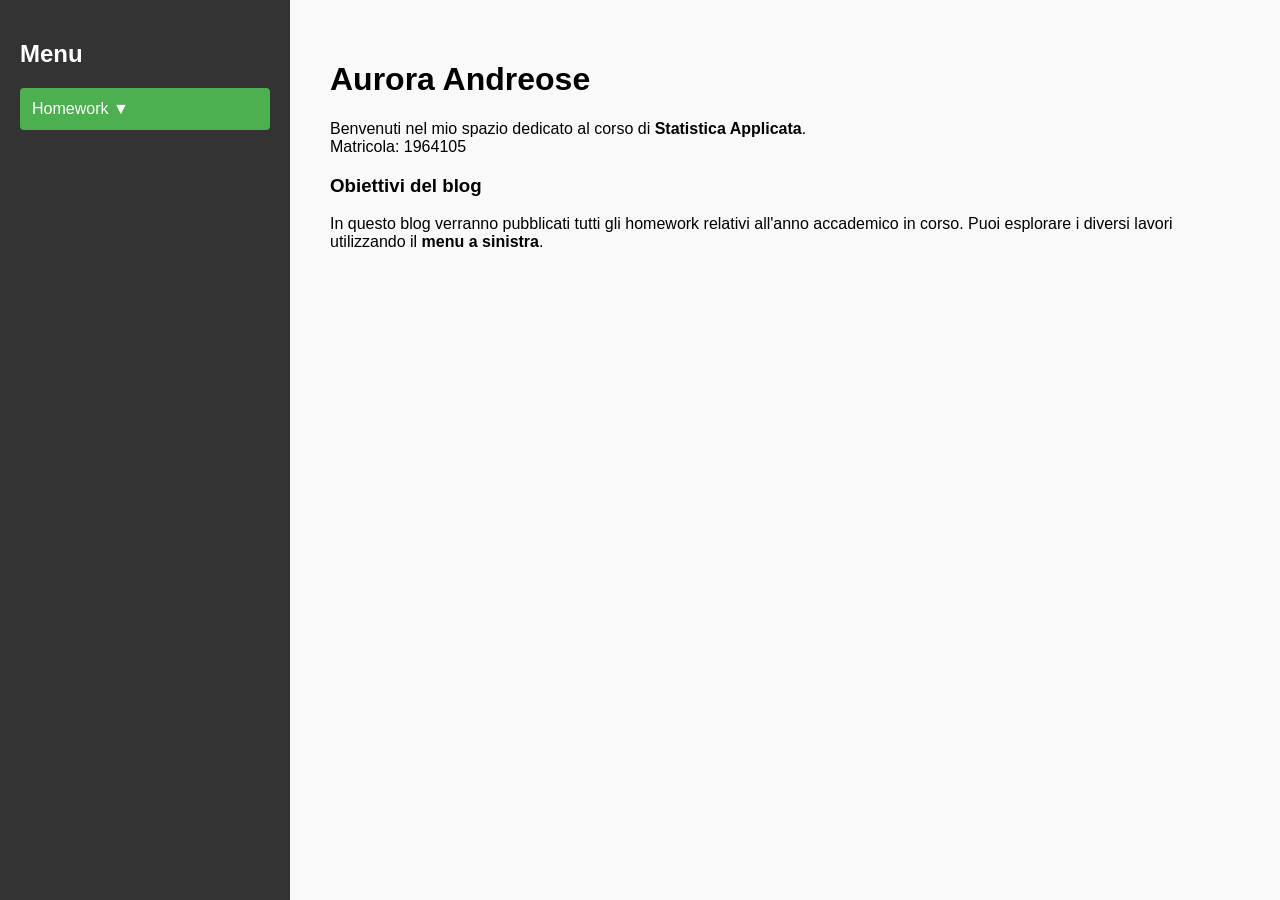
==== index.html @ 8add4fd5 "Update index.html" ====
<!DOCTYPE html>
<html lang="it">
<head>
    <meta charset="UTF-8">
    <title>Blog Aurora Andreose</title>
    <link rel="stylesheet" href="style.css">
</head>
<body>

    <div class="sidebar">
        <h2>Menu</h2>
        <div class="dropdown">
            <button class="dropbtn">Homework ▼</button>
            <div class="dropdown-content">
                <a href="index.html">Home</a>
                <a href="hw1.html">Homework 1</a>
                </div>
        </div>
    </div>

    <div class="main-content">
        <div class="container-centrato">
            <h1>Aurora Andreose</h1>
            
            <p class="intro-text">
                Benvenuti nel mio spazio dedicato al corso di <strong>Statistica Applicata</strong>.
                <br>
                <span class="matricola">Matricola: 1964105</span>
            </p>

            <section class="description">
                <h3>Obiettivi del blog</h3>
                <p>
                    In questo blog verranno pubblicati tutti gli homework relativi all'anno accademico in corso. 
                    Puoi esplorare i diversi lavori utilizzando il <strong>menu a sinistra</strong>.
                </p>
            </section>
        </div>
    </div>

</body>
</html>
---- style.css ----
/* Layout Generale */
body {
    display: flex;
    margin: 0;
    font-family: 'Segoe UI', Arial, sans-serif;
    background-color: #f9f9f9;
}

/* Sidebar a sinistra */
.sidebar {
    width: 250px;
    height: 100vh;
    background-color: #333;
    color: white;
    padding: 20px;
    position: fixed;
}

/* Spostiamo il contenuto principale per non sovrapporlo alla sidebar */
.main-content {
    margin-left: 290px;
    padding: 40px;
    width: 100%;
}

/* Card per i tuoi dati personali */
.info-card {
    background: white;
    padding: 20px;
    border-radius: 8px;
    box-shadow: 0 4px 6px rgba(0,0,0,0.1);
    margin-bottom: 20px;
}

/* Stile del Menu a Tendina */
.dropbtn {
    background-color: #4CAF50;
    color: white;
    padding: 12px;
    font-size: 16px;
    border: none;
    cursor: pointer;
    width: 100%;
    text-align: left;
    border-radius: 4px;
}

.dropdown {
    position: relative;
    display: inline-block;
    width: 100%;
}

.dropdown-content {
    display: none; /* Nascosto di default */
    background-color: #444;
    min-width: 100%;
    z-index: 1;
}

.dropdown-content a {
    color: white;
    padding: 12px 16px;
    text-decoration: none;
    display: block;
}

.dropdown-content a:hover { background-color: #555; }

/* Mostra il menu quando passi sopra con il mouse */
.dropdown:hover .dropdown-content {
    display: block;
}
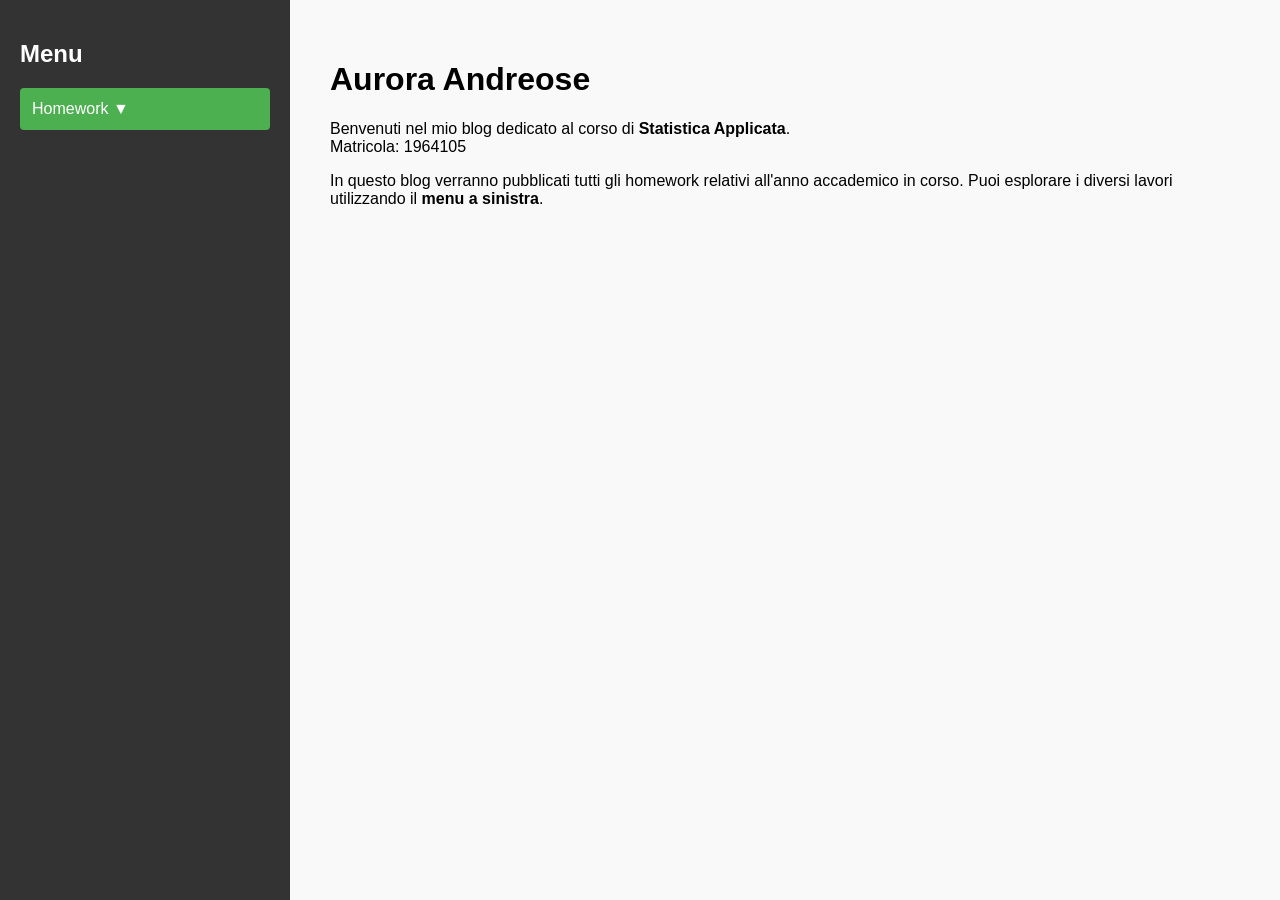
==== commit ac9db7cd: "Update index.html" ====
--- a/index.html
+++ b/index.html
@@ -23,13 +23,11 @@
             <h1>Aurora Andreose</h1>
             
             <p class="intro-text">
-                Benvenuti nel mio spazio dedicato al corso di <strong>Statistica Applicata</strong>.
+                Benvenuti nel mio blog dedicato al corso di <strong>Statistica Applicata</strong>.
                 <br>
                 <span class="matricola">Matricola: 1964105</span>
             </p>
 
-            <section class="description">
-                <h3>Obiettivi del blog</h3>
                 <p>
                     In questo blog verranno pubblicati tutti gli homework relativi all'anno accademico in corso. 
                     Puoi esplorare i diversi lavori utilizzando il <strong>menu a sinistra</strong>.
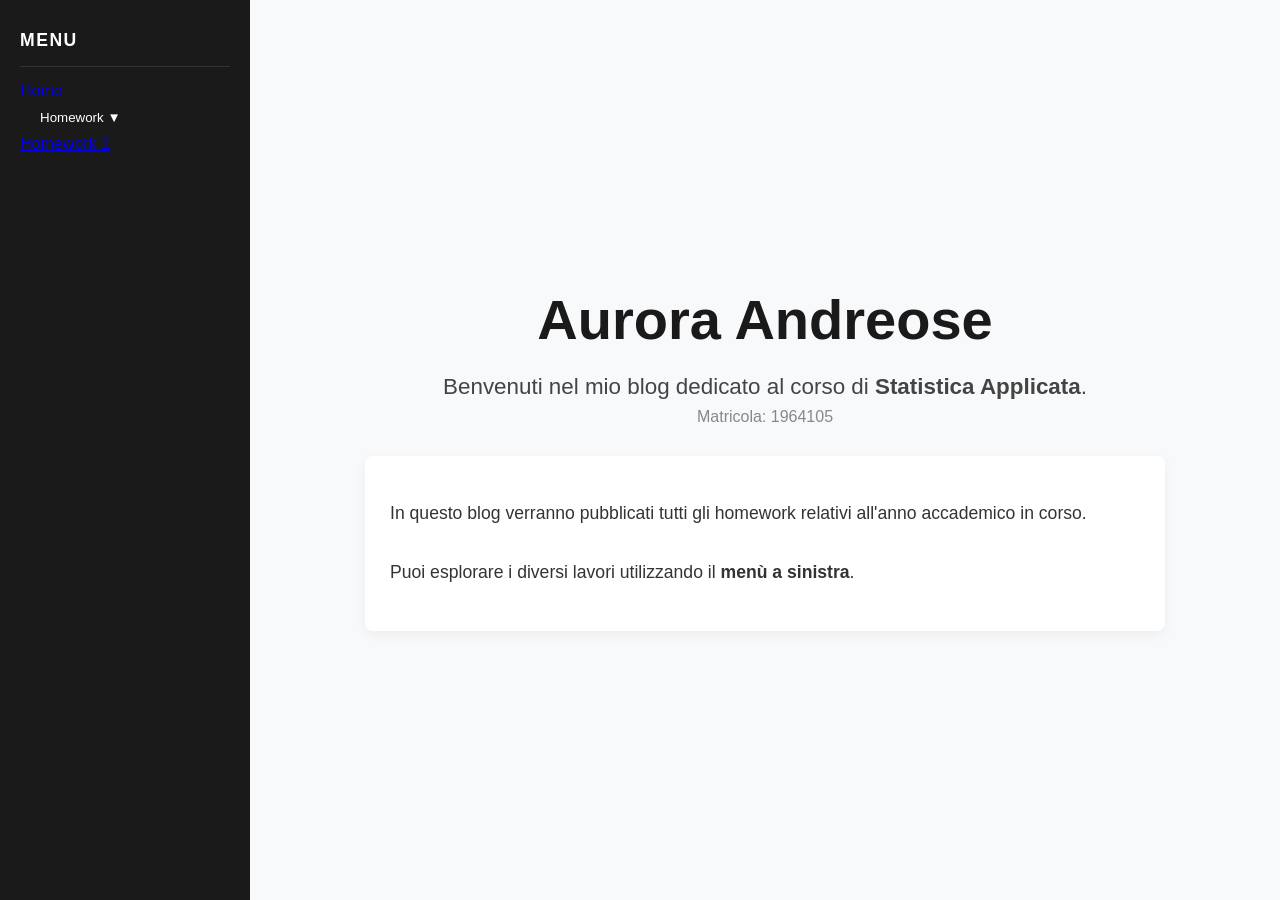
==== commit 0a795980: "Update index.html" ====
--- a/index.html
+++ b/index.html
@@ -9,10 +9,12 @@
 
     <div class="sidebar">
         <h2>Menu</h2>
+        
+        <a href="index.html" class="home-link">Home</a>
+
         <div class="dropdown">
             <button class="dropbtn">Homework ▼</button>
             <div class="dropdown-content">
-                <a href="index.html">Home</a>
                 <a href="hw1.html">Homework 1</a>
                 </div>
         </div>
@@ -21,16 +23,17 @@
     <div class="main-content">
         <div class="container-centrato">
             <h1>Aurora Andreose</h1>
-            
             <p class="intro-text">
                 Benvenuti nel mio blog dedicato al corso di <strong>Statistica Applicata</strong>.
                 <br>
                 <span class="matricola">Matricola: 1964105</span>
             </p>
 
+            <section class="description">
                 <p>
-                    In questo blog verranno pubblicati tutti gli homework relativi all'anno accademico in corso. 
-                    Puoi esplorare i diversi lavori utilizzando il <strong>menu a sinistra</strong>.
+                    In questo blog verranno pubblicati tutti gli homework relativi all'anno accademico in corso.
+                    <br><br>
+                    Puoi esplorare i diversi lavori utilizzando il <strong>menù a sinistra</strong>.
                 </p>
             </section>
         </div>
--- a/style.css
+++ b/style.css
@@ -1,73 +1,123 @@
-/* Layout Generale */
+/* RESET E LAYOUT BASE */
 body {
     display: flex;
     margin: 0;
     font-family: 'Segoe UI', Arial, sans-serif;
-    background-color: #f9f9f9;
+    background-color: #f8f9fa;
+    color: #1a1a1a;
 }
 
-/* Sidebar a sinistra */
+/* SIDEBAR NERA */
 .sidebar {
     width: 250px;
     height: 100vh;
-    background-color: #333;
+    background-color: #1a1a1a;
     color: white;
-    padding: 20px;
+    padding: 30px 20px;
     position: fixed;
+    box-sizing: border-box;
 }
 
-/* Spostiamo il contenuto principale per non sovrapporlo alla sidebar */
-.main-content {
-    margin-left: 290px;
-    padding: 40px;
-    width: 100%;
+.sidebar h2 {
+    font-size: 1.1rem;
+    border-bottom: 1px solid #333;
+    padding-bottom: 15px;
+    margin-top: 0;
+    text-transform: uppercase;
+    letter-spacing: 1.5px;
 }
 
-/* Card per i tuoi dati personali */
-.info-card {
-    background: white;
-    padding: 20px;
-    border-radius: 8px;
-    box-shadow: 0 4px 6px rgba(0,0,0,0.1);
-    margin-bottom: 20px;
+/* CONTENUTO PRINCIPALE (CENTRATO) */
+.main-content {
+    margin-left: 250px;
+    width: calc(100% - 250px);
+    display: flex;
+    justify-content: center;
+    align-items: center;
+    min-height: 100vh;
+    padding: 40px;
+    box-sizing: border-box;
 }
 
-/* Stile del Menu a Tendina */
-.dropbtn {
-    background-color: #4CAF50;
-    color: white;
-    padding: 12px;
-    font-size: 16px;
-    border: none;
-    cursor: pointer;
+.container-centrato {
+    max-width: 800px;
     width: 100%;
-    text-align: left;
-    border-radius: 4px;
+    text-align: center;
 }
 
-.dropdown {
-    position: relative;
-    display: inline-block;
-    width: 100%;
+/* TITOLI E TESTO INTRODUTTIVO */
+h1 {
+    font-size: 3.5rem;
+    color: #1a1a1a;
+    margin-bottom: 10px;
+    font-weight: 700;
 }
 
-.dropdown-content {
-    display: none; /* Nascosto di default */
-    background-color: #444;
-    min-width: 100%;
-    z-index: 1;
+.intro-text {
+    font-size: 1.4rem;
+    color: #444;
+    margin-bottom: 30px;
 }
 
-.dropdown-content a {
-    color: white;
-    padding: 12px 16px;
-    text-decoration: none;
+.matricola {
     display: block;
+    margin-top: 8px;
+    font-size: 1rem;
+    color: #888;
 }
 
-.dropdown-content a:hover { background-color: #555; }
+/* BOX DESCRIZIONE E HOMEWORK */
+.description, #box {
+    font-size: 1.1rem;
+    line-height: 1.7;
+    color: #333;
+    background: white;
+    padding: 25px;
+    border-radius: 8px;
+    box-shadow: 0 4px 12px rgba(0,0,0,0.05);
+    text-align: left; /* Il testo lungo è meglio a sinistra */
+    margin: 20px 0;
+}
 
-/* Mostra il menu quando passi sopra con il mouse */
-.dropdown:hover .dropdown-content {
-    display: block;
+/* BOTTONI (Es: Cambia Testo) */
+button {
+    background-color: #1a1a1a;
+    color: white;
+    border: none;
+    padding: 10px 20px;
+    border-radius: 4px;
+    cursor: pointer;
+    transition: 0.3s;
 }
+
+button:hover {
+    background-color: #4CAF50;
+}
+
+/* MENU A SINISTRA (NAVIGAZIONE) */
+.menu-titolo {
+    color: #4CAF50;
+    font-size: 0.8rem;
+    font-weight: bold;
+    margin: 20px 0 10px 0;
+}
+
+.nav-links {
+    list-style: none;
+    padding: 0;
+}
+
+.nav-links li {
+    margin-bottom: 12px;
+}
+
+.nav-links a {
+    color: #ccc;
+    text-decoration: none;
+    transition: 0.3s;
+}
+
+.nav-links a:hover {
+    color: white;
+    padding-left: 5px;
+}
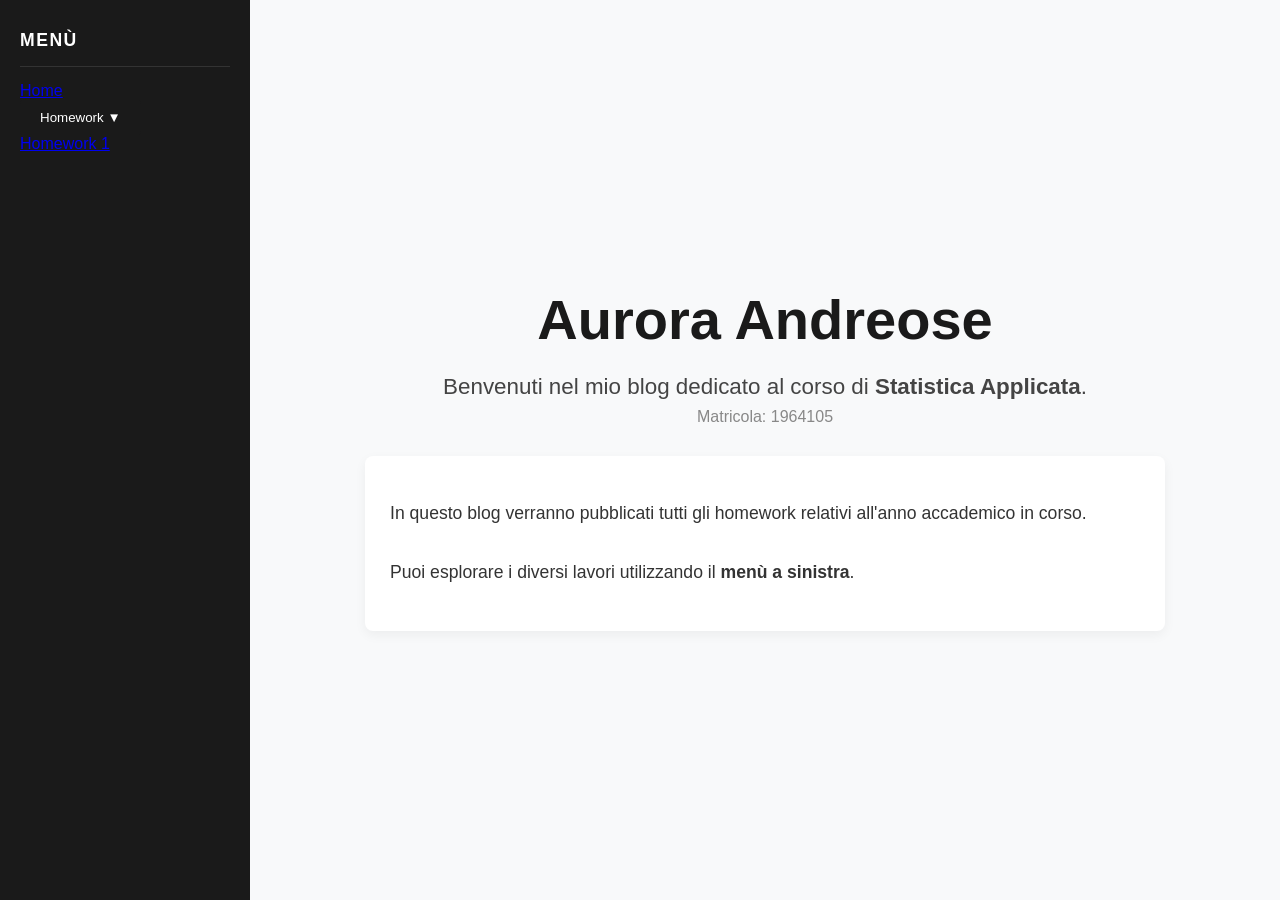
==== commit 0ec40c4d: "Update index.html" ====
--- a/index.html
+++ b/index.html
@@ -8,7 +8,7 @@
 <body>
 
     <div class="sidebar">
-        <h2>Menu</h2>
+        <h2>Menù</h2>
         
         <a href="index.html" class="home-link">Home</a>
 
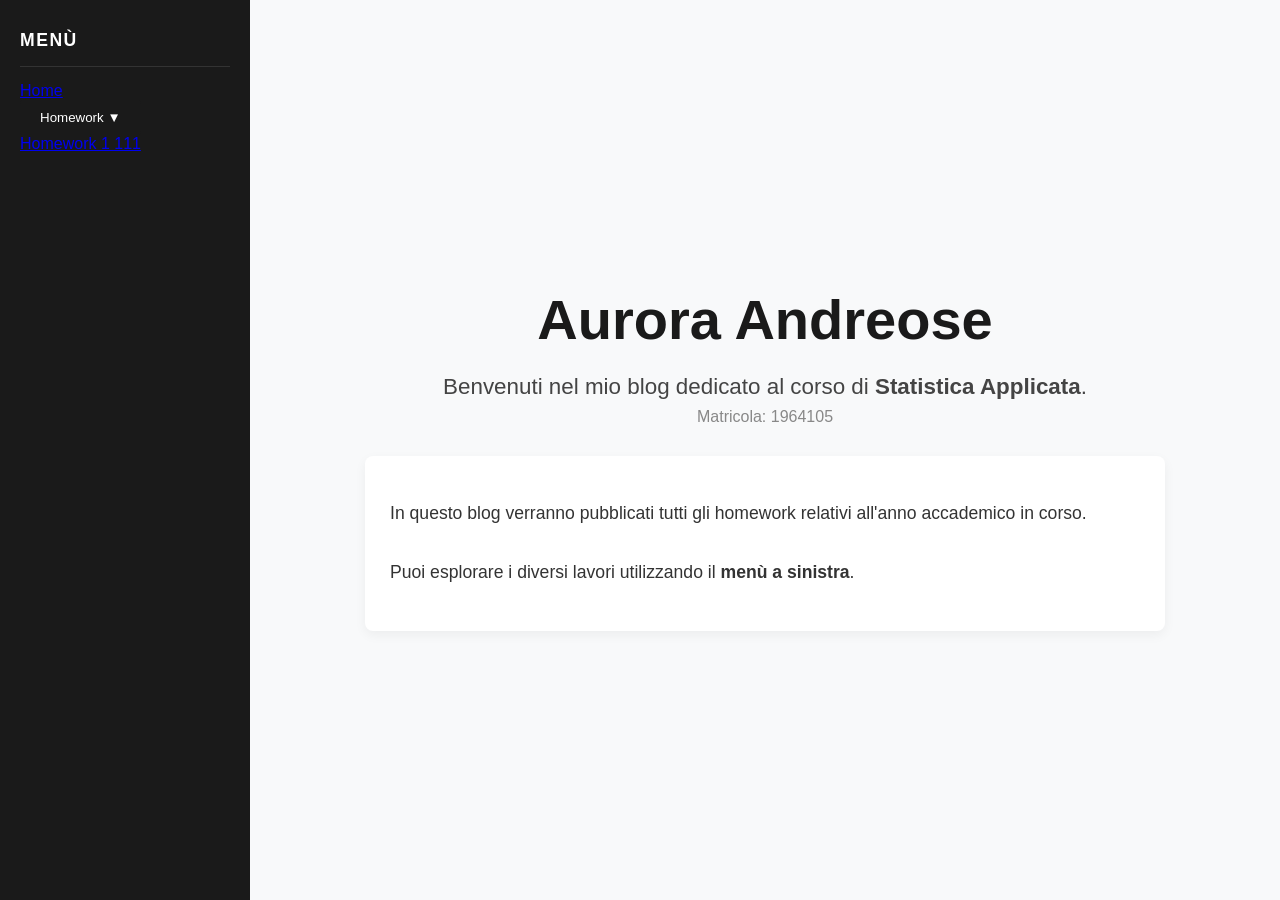
==== commit 18bac0fd: "Update index.html" ====
--- a/index.html
+++ b/index.html
@@ -15,7 +15,7 @@
         <div class="dropdown">
             <button class="dropbtn">Homework ▼</button>
             <div class="dropdown-content">
-                <a href="hw1.html">Homework 1</a>
+                <a href="hw1.html">Homework 1 111</a>
                 </div>
         </div>
     </div>
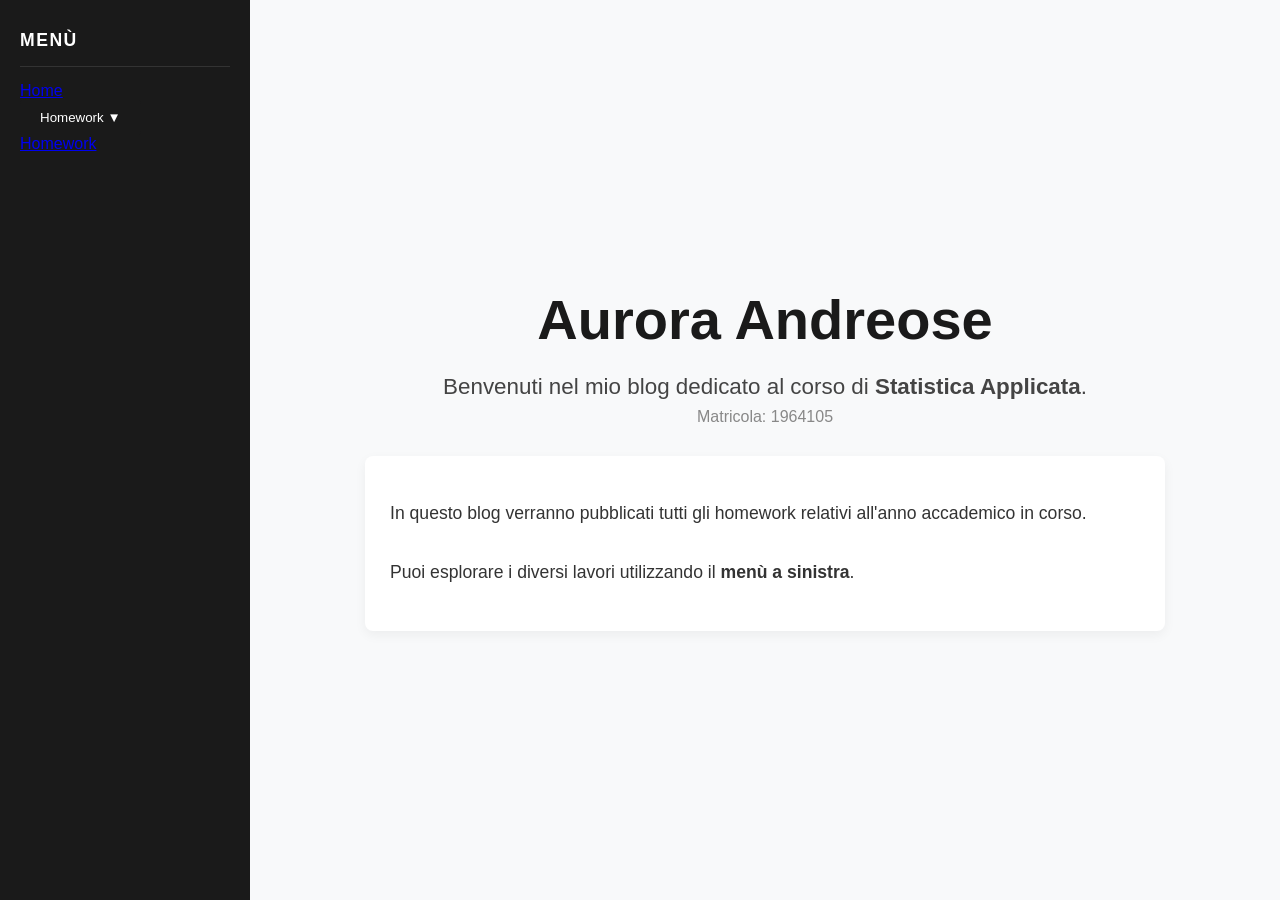
==== commit 0e17fa37: "Update index.html" ====
--- a/index.html
+++ b/index.html
@@ -15,7 +15,7 @@
         <div class="dropdown">
             <button class="dropbtn">Homework ▼</button>
             <div class="dropdown-content">
-                <a href="hw1.html">Homework 1 111</a>
+                <a href="hw1.html">Homework</a>
                 </div>
         </div>
     </div>
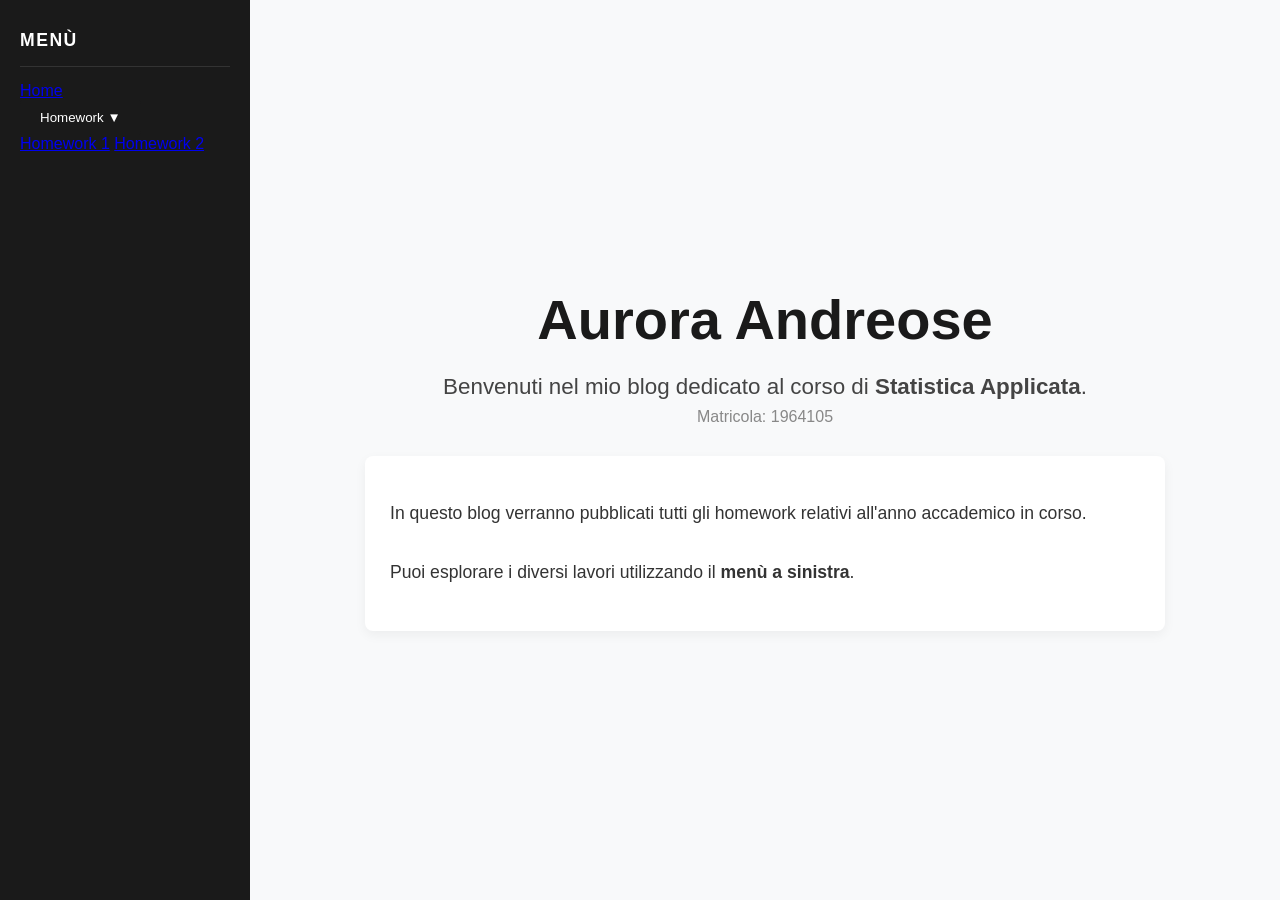
==== commit 0450ad1b: "Update index.html" ====
--- a/index.html
+++ b/index.html
@@ -15,7 +15,8 @@
         <div class="dropdown">
             <button class="dropbtn">Homework ▼</button>
             <div class="dropdown-content">
-                <a href="hw1.html">Homework</a>
+                <a href="hw1.html">Homework 1</a>
+                <a href="hw2.html">Homework 2</a>
                 </div>
         </div>
     </div>
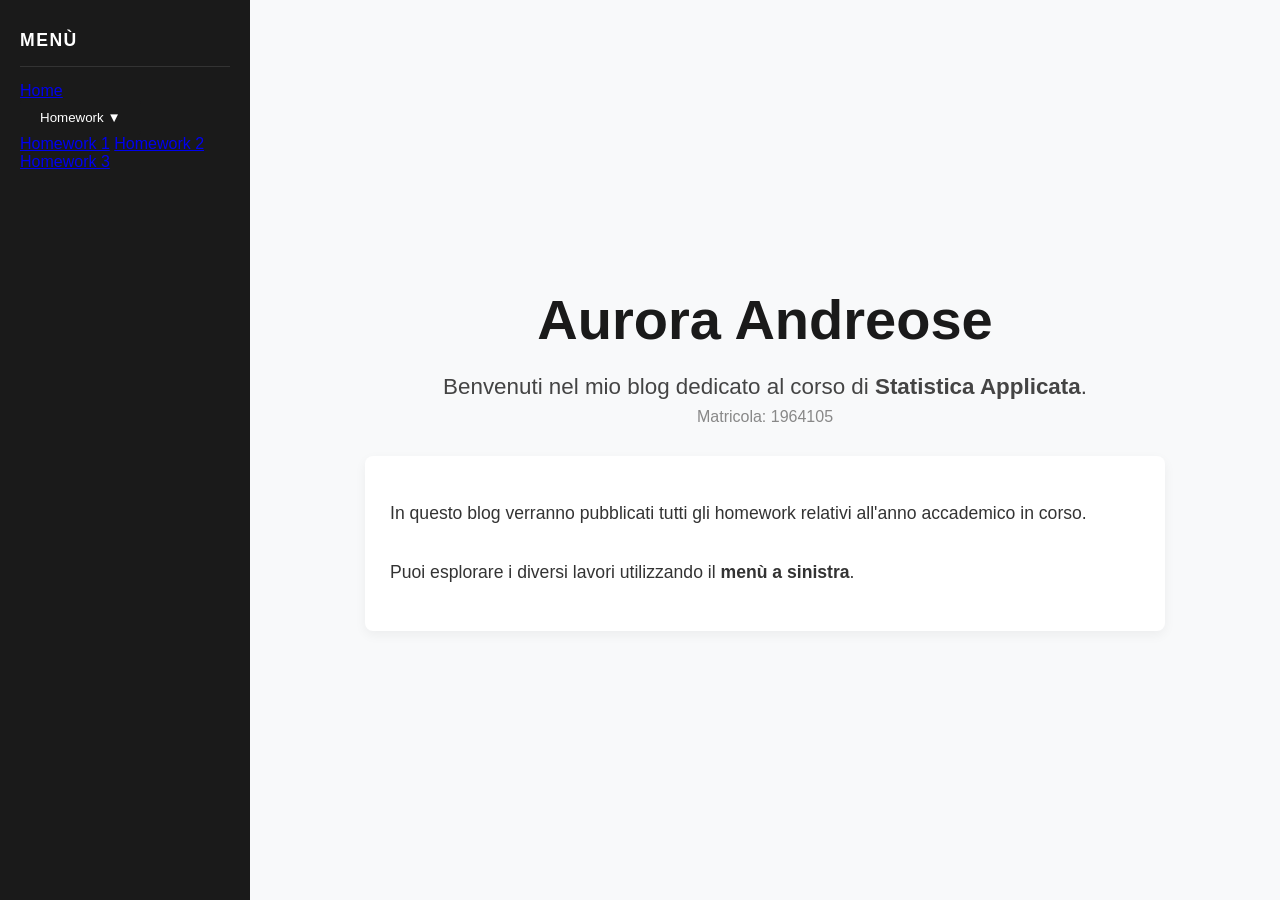
==== commit cda4b082: "Update index.html" ====
--- a/index.html
+++ b/index.html
@@ -17,6 +17,8 @@
             <div class="dropdown-content">
                 <a href="hw1.html">Homework 1</a>
                 <a href="hw2.html">Homework 2</a>
+                <a href="hw3.html">Homework 3</a>
+                
                 </div>
         </div>
     </div>
